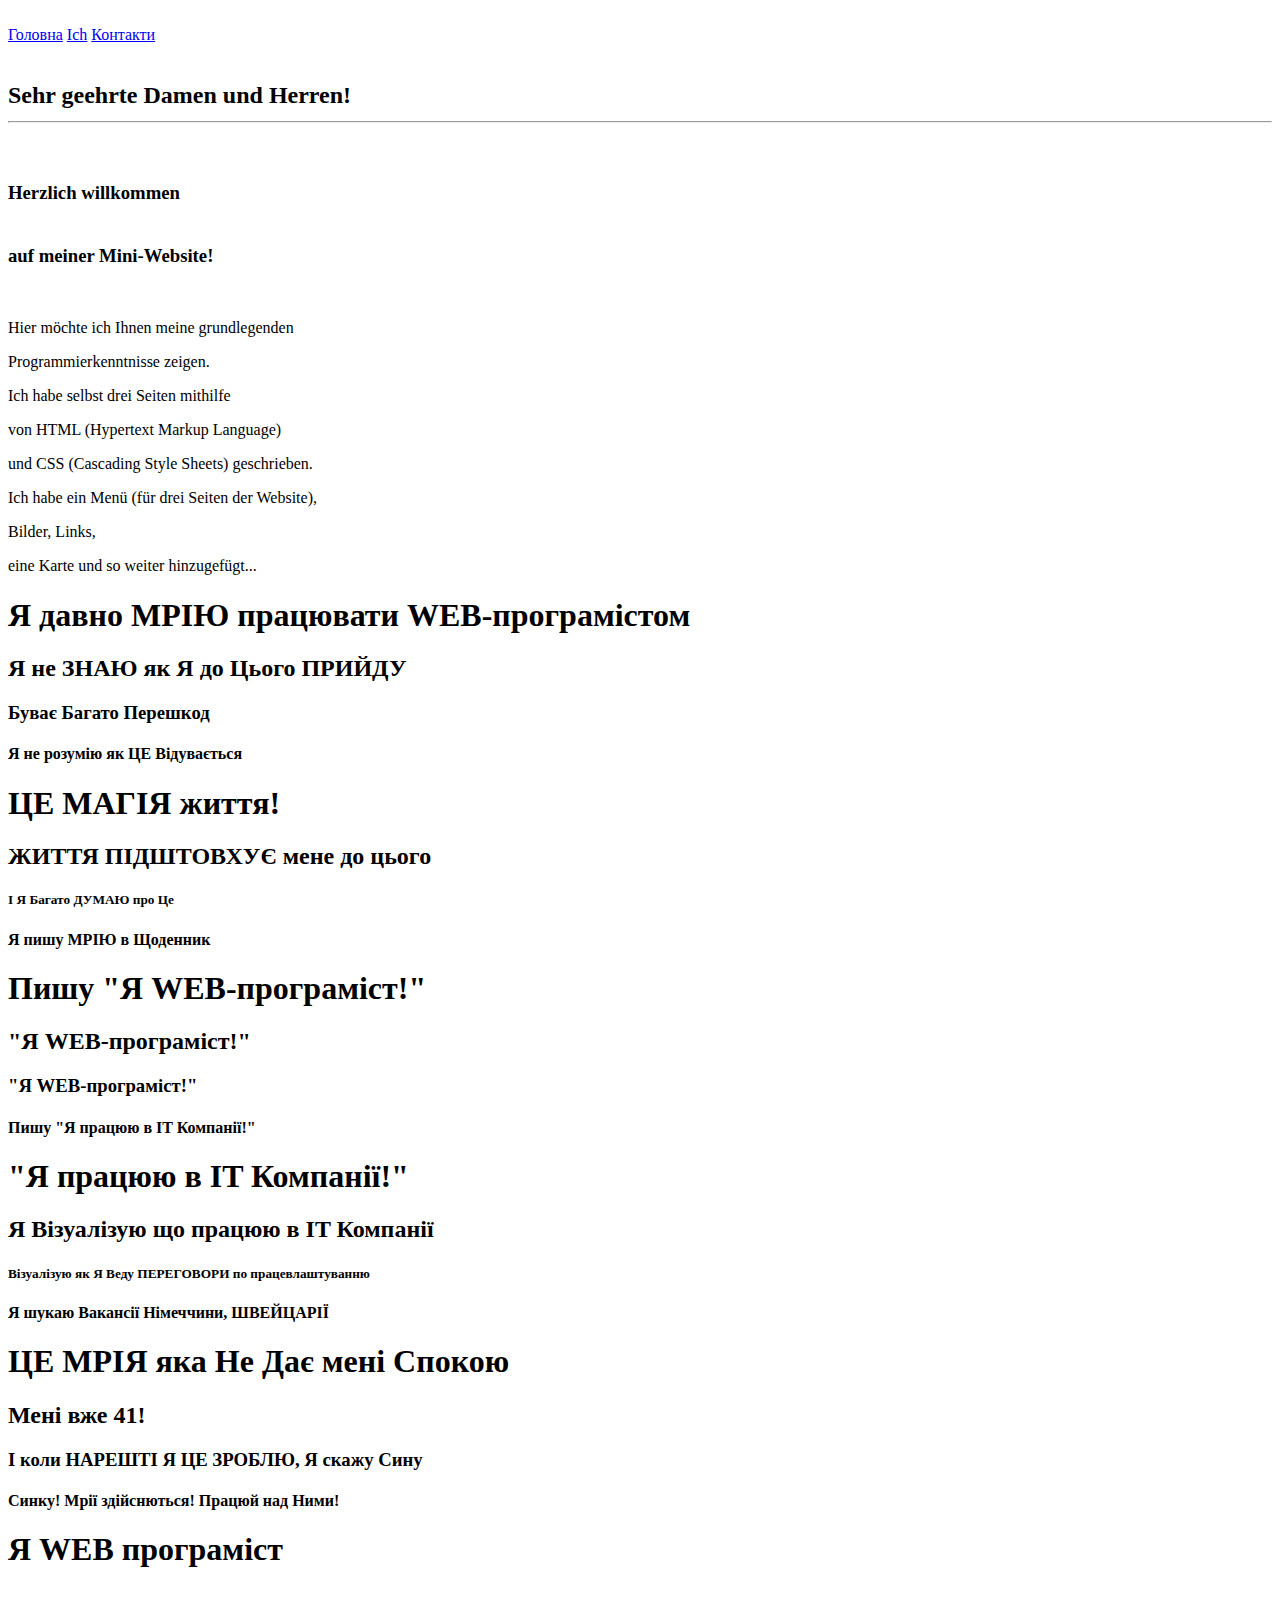
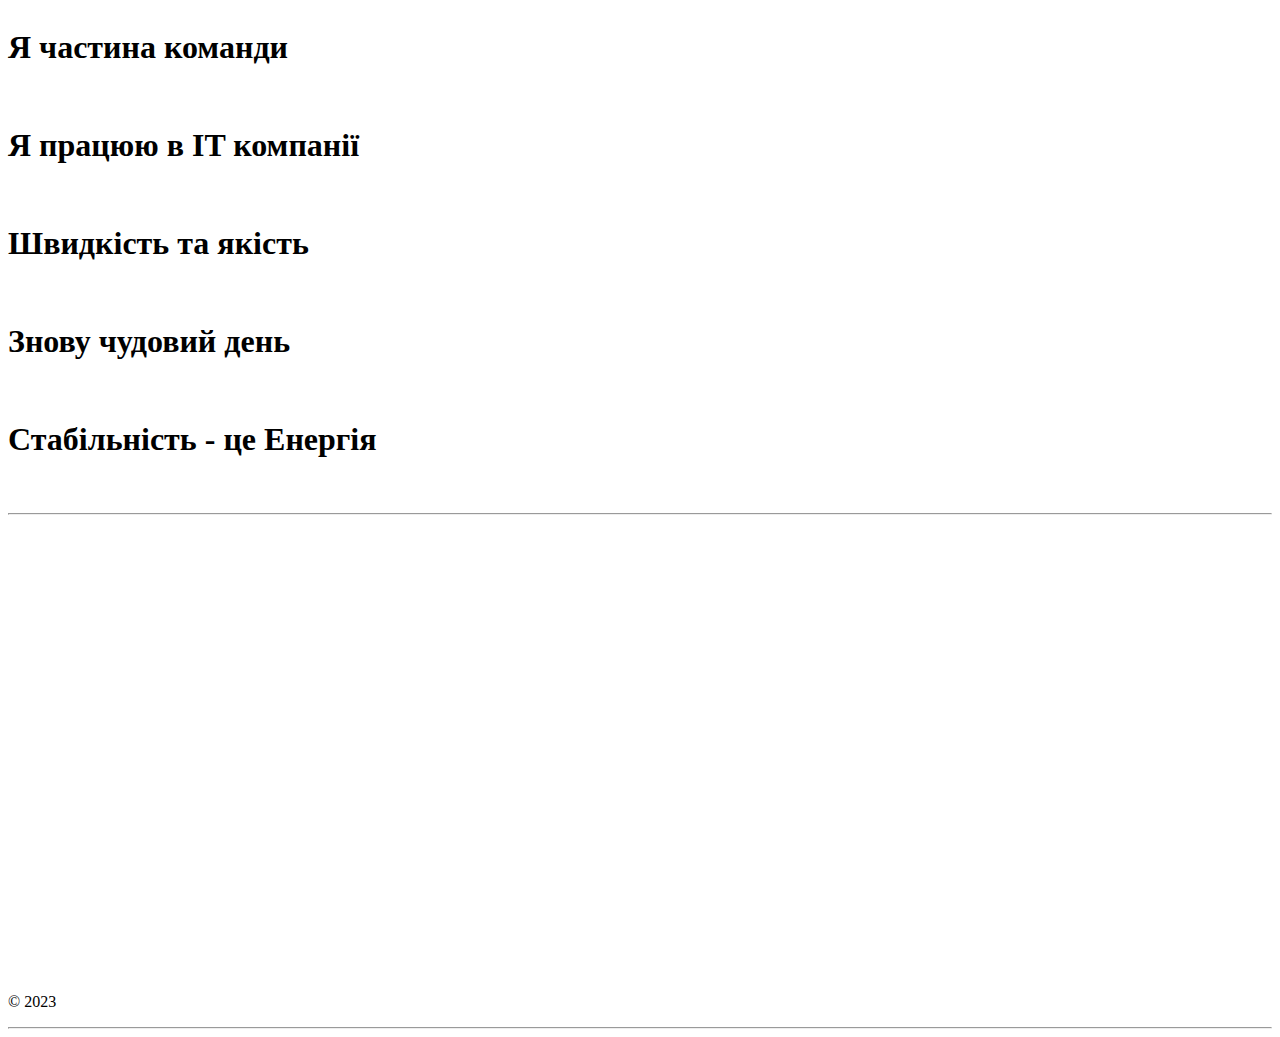
==== index.html @ 96739836 "Add files via upload" ====
<!DOCTYPE html>
<html lang="en">
<head>
    <meta charset="UTF-8">
    <meta name="viewport" content="width=device-width, initial-scale=1.0">
    <title>Media</title>
    <link href="https://fonts.googleapis.com/css2?family=Bitter&display=swap" rel="stylesheet">
    <link rel="stylesheet" href="style.css">
</head>
<body>
    <div class="container">
        <header>
            <div class="backgraund">
                <img src="images/FullLogo_Transparent_NoBuffer.png" alt="">
                <nav>
                    <a href="index.html">Головна</a>
                    <a href="ich.html">Ich</a>
                    <a href="contacts.html">Контакти</a>
                </nav>
            </div>
        </header>

        <main>
            <section>
                <article>
                    <div><img src="images/top-view-minimalist-stationery-arrangement_23-2148279769.jpg" alt=""> 
                        <div class="Oksana1"><span>
                            <h2>Sehr geehrte Damen und Herren!
                                <hr/><br></h2>
                            <h3>Herzlich willkommen 
                                <br><br></h3>
                            <h3 class="br-left">auf meiner Mini-Website!</h3>
                                <br>
                            <p>Hier möchte ich Ihnen meine grundlegenden</p>
                            <p>Programmierkenntnisse zeigen.</p>
                            <p>Ich habe selbst drei Seiten mithilfe</p>
                            <p>von HTML (Hypertext Markup Language)</p>
                            <p>und CSS (Cascading Style Sheets) geschrieben.</p>
                            <p>Ich habe ein Menü (für drei Seiten der Website),</p>
                            <p>Bilder, Links,</p>   
                            <p>eine Karte und so weiter hinzugefügt...</p>
                            </span>
                        </div> 
                    </div>
                        <div class="text" id="text">
                        <h1>Я давно МРІЮ працювати WEB-програмістом</h1>
                        <h2>Я не ЗНАЮ як Я до Цього ПРИЙДУ</h2>
                        <h3>Буває Багато Перешкод</h3> 
                        <h4>Я не розумію як ЦЕ Відувається</h4>
                        <h1>ЦЕ МАГІЯ життя!</h1>
                        <h2>ЖИТТЯ ПІДШТОВХУЄ мене до цього</h2>
                        <h5>І Я Багато ДУМАЮ про Це</h5>
                        <h4>Я пишу МРІЮ в Щоденник</h4>
                        <h1>Пишу "Я WEB-програміст!"</h1>
                        <h2>"Я WEB-програміст!"</h2>
                        <h3>"Я WEB-програміст!"</h3> 
                        <h4>Пишу "Я працюю в IT Компанії!"</h4>
                        <h1>"Я працюю в IT Компанії!"</h1>
                        <h2>Я Візуалізую що працюю в IT Компанії</h2>
                        <h5>Візуалізую як Я Веду ПЕРЕГОВОРИ по працевлаштуванню</h5> 
                        <h4>Я шукаю Вакансії Німеччини, ШВЕЙЦАРІЇ</h4>
                        <h1>ЦЕ МРІЯ яка Не Дає мені Спокою</h1>
                        <h2>Мені вже 41! </h2>
                        <h3>І коли НАРЕШТІ Я ЦЕ ЗРОБЛЮ, Я скажу Сину</h3>
                        <h4>Синку! Мрії здійснються! Працюй над Ними!</h4>
                    </div>
                </article>
            </section>
            <aside>
                <div>
                    <h1>Я WEB програміст</h1>
                    <figure>
                        <img src="images/side-view-of-desk-top-with-hands-and-laptop_23-2148465424.jpg" alt="">
                    </figure>
                    <h1>Я частина команди</h1>
                    <figure>
                        <img src="images/altep10.png" alt="">
                    </figure>
                    <h1>Я працюю в IT компанії</h1>
                    <figure>
                        <img src="images/IT.jpg" alt="">
                    </figure>
                    <h1>Швидкість та якість</h1>
                    <figure>
                        <img src="images/pic18.jpg" alt="">
                    </figure>
                    <h1>Знову чудовий день</h1> 
                    <figure>
                        <img src="images/variedade-de-mesa-de-escritorio-com-vista-superior-e-espaco-de-copia_23-2148707952.jpg" alt="">
                    </figure>
                    <h1>Стабільність - це Енергія</h1>
                    <figure>
                        <img src="images/1*TvFGUzEr_tpKQN5Pxd5ipQ.webp" alt="">
                    </figure>
                </div>
            </aside>
        </main>
        <footer>
            <div class="social">
                <a class="fb" href="https://ru-ru.facebook.com"></a>
                <a class="tw" href="https://twitter.com"></a>
                <a class="inst" href="https://www.instagram.com"></a>
            </div>
            <hr/>
            <iframe src="https://www.google.com/maps/embed?pb=!1m18!1m12!1m3!1d2370.1318710777346!2d8.573415511782997!3d53.55541337223536!2m3!1f0!2f0!3f0!3m2!1i1024!2i768!4f13.1!3m3!1m2!1s0x47b6b10137879aeb%3A0xd68695cfe179c66c!2sPestalozzistra%C3%9Fe%2C%20Bremerhaven!5e0!3m2!1suk!2sde!4v1697733063471!5m2!1suk!2sde" width="600" height="450" style="border:0;" allowfullscreen="" loading="lazy" referrerpolicy="no-referrer-when-downgrade"></iframe>
            <p>&copy; 2023</p>
            <hr/>
        </footer>
    </div>
</body>
</html>
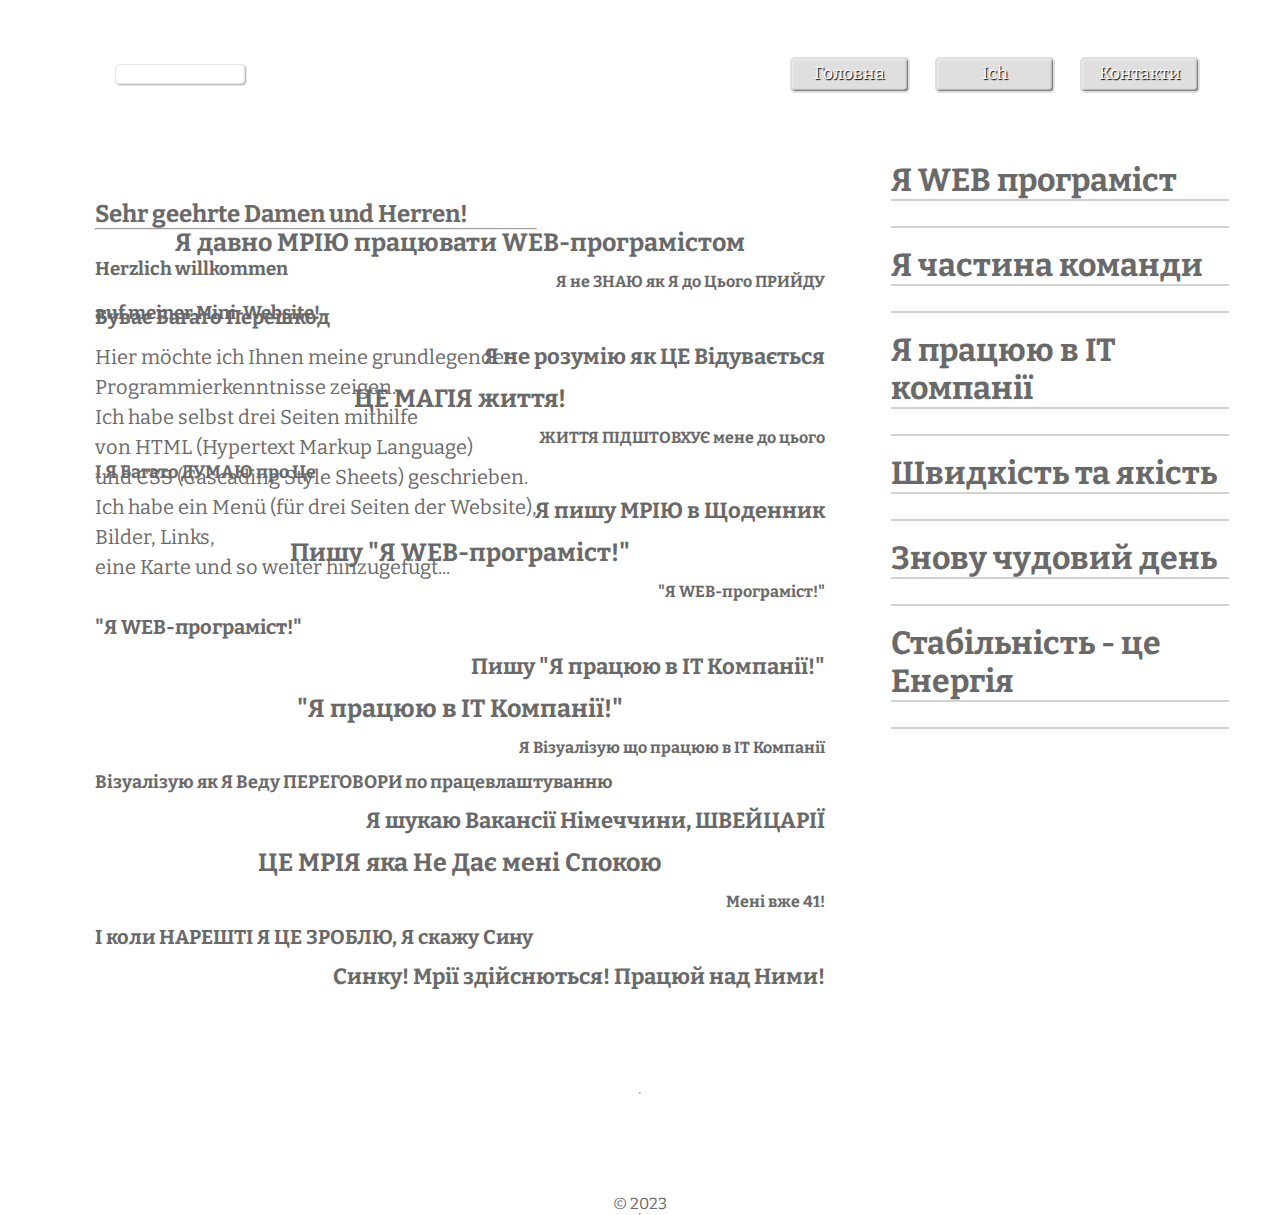
==== commit 520a4dc4: "Update index.html" ====
--- a/index.html
+++ b/index.html
@@ -5,7 +5,7 @@
     <meta name="viewport" content="width=device-width, initial-scale=1.0">
     <title>Media</title>
     <link href="https://fonts.googleapis.com/css2?family=Bitter&display=swap" rel="stylesheet">
-    <link rel="stylesheet" href="style.css">
+    <link rel="stylesheet" href="css/style.css">
 </head>
 <body>
     <div class="container">
@@ -108,4 +108,4 @@
         </footer>
     </div>
 </body>
-</html>+</html>
--- a/css/style.css
+++ b/css/style.css
@@ -0,0 +1,332 @@
+
+*{
+    padding: 0;
+    margin: 0;
+}
+html {
+    font-size: 16px;
+}
+body{
+    overflow-x: hidden;
+    font-family: Helvetica, Tahoma, Verdana, sans-serif;
+    font-size: 1rem;
+    color: rgb(75, 75, 75);
+}
+h1,h2,h3,h4,p,a, .text{
+    font-family: 'Bitter', serif;
+    color: rgb(105, 105, 105);
+}
+.container{
+    width: 100vw;
+    min-width: 320px;
+    max-width: 1200px;
+    margin: auto;
+    min-height: 100vh;
+    height: auto;
+    display: flex;
+    flex-direction: column;
+}
+header, .backgraund{
+    height: 150px;
+    display: flex;
+    justify-content: space-between;
+    padding: 0 25px 0 25px; 
+}
+.backgraund{
+    width: 1110px;
+    background-image: url(images/1d7c3a7a-e-mail-aerial-afternoon-tea-background.jpg);
+    background-size:100%;
+    opacity: 0,5;
+    position: absolute;
+    z-index: 1;
+    display: flex;
+    justify-content: space-between;
+}
+header img{
+    width: 110px;
+    padding: 10px;
+    margin-left: 25px;
+    opacity: 0.6;
+    align-self: center;
+    border: 1px solid rgba(192, 192, 192, 0.6);
+    text-shadow: 1px 1px 1px #000;
+    border-radius: 5px;
+    box-shadow: inset 1px 1px 2px rgba(255, 255, 255, .6),
+                inset -1px -1px 2px rgba(0, 0, 0, .6);
+   
+
+}
+header nav{
+    align-self: center;
+    display: flex;
+    /*float: right;*/
+
+}
+nav a{
+    align-self: center;
+    background-color: rgb(223, 223, 223);
+    border: 0;
+    height: 25px;
+    width: 90px;
+    font-size: 14px;
+    text-align: center;
+    color: #fff;
+    text-shadow: 1px 1px 1px #000;
+    border-radius: 5px;
+    box-shadow: inset 1px 1px 2px rgba(255, 255, 255, .6),
+                inset -1px -1px 2px rgba(0, 0, 0, .6);
+}
+nav a:hover{
+    display: block;
+    background-color: rgb(165, 165, 165);
+}
+/*стилевое оформление ссылок основного меню*/
+header nav a{
+    display: block;
+    margin-left: 2vw;
+    padding: 0.3vw 1vw;
+    font-size: 1.1rem;
+    text-decoration: none;
+    border: 2px solid transparent;
+}
+main, main .contacts{
+    flex: 1 1 auto;
+    display: flex;
+    justify-content: space-between;
+}
+main>aside>div{
+    padding: 3%;
+    flex-basis: 30%;
+}
+main .contacts{
+   
+    padding: 3%;
+    
+}
+/*main .contacts>div #asid2{
+    display: flex;
+    padding: 3%;
+    flex-basis: 70%;
+}*/
+main>aside>div>*{
+    border-bottom: 2px solid rgba(105, 105, 105, 0.3);
+    margin-bottom: 2vh;
+}
+main>section{
+    flex: 1 1 55%;
+}
+main>section>article{
+    padding: 2% 3% 1% 0;
+    margin-left: 25px;
+}
+main>section>article>*{
+    display: block;
+    padding-bottom: 1.5vh;
+}
+main>section>article>h2{
+    text-transform: uppercase;
+}
+main>section>article>em{
+    color: rgb(155, 155, 155);
+    font-size: 0.9rem;
+}
+main>section>article>img{
+    width: 100%;
+    position: relative;
+}
+.Oksana{
+    margin-left: 180px;
+    position: absolute;
+    z-index: 1;
+}
+h4{
+    font-size: 35px;
+}
+main>section>article>div>img{
+    width: 100%;
+    position: relative;
+}
+
+
+.Oksana1>span{
+    top: 200px;
+    margin-left: 30px;
+    position: absolute;
+    z-index: 1;
+}
+.Oksana1>h2{
+    font-size: 35px;
+}
+.Oksana1>h3{
+    font-size: 30px;
+}
+
+.Oksana1>span>p{
+    font-size: 20px;
+    line-height: 1.5;
+}
+.social{
+    text-align: right;
+}
+/*социальные сети подключаем используя изображение, состоящее из трех иконок социальных сетей. В этом случае загружается одно изображение вместо трех и, следовательно, скорость загрузки сайта выше.*/
+.social>a{
+    /*меняем отображение ссылки со строчного на строчно-блочный*/
+    display: inline-block;
+    /*размер ссылки равен размеру одной иконки*/
+    width:32px;
+    height: 32px;
+    /*в случае, если путь к изображению не содержит пробелов или специальных символов, можно прописывать его без кавычек*/
+    background-image: url(images/social_icons.png);
+    background-repeat: no-repeat;
+    /*устанавливаем размер так, чтобы отображалась только одна иконка*/
+    background-size: 300%;
+    opacity: 0.7;
+}
+/*изменяем позиционирование фонового изображения в соответствии с классом для соцсети*/
+.social>a.fb{
+    background-position: 0 0;
+}
+.social>a.tw{
+    background-position: 50% 0;
+}
+.social>a.inst{
+    background-position: 100% 0;
+}
+main>aside{
+    flex-basis: 30%;
+}
+main>section+aside figure *{
+    display: block;
+    padding-bottom: 7px;
+}
+main>section+aside figure img{ /*+*/
+    opacity: 0.8;
+    width: 100%;
+}
+.text{
+    margin: 30px;
+}
+.text h1, .text h2, .text h3, .text h4, .text h5{
+    margin-bottom: 14px;
+}
+.text>h1{
+    text-align: center;
+    font-size: 25px;
+}
+.text>h2{
+    text-align:right;
+    font-size: 16px;
+}
+.text>h3{
+    text-align:left;
+    font-size: 20px;
+}
+.text>h4{
+    text-align:right;
+    font-size: 22px;
+}
+.text>h5{
+    text-align:left;
+    font-size: 18px;
+}
+iframe{
+    width: 100%;
+    height: 100px;
+}
+footer{
+    /*зададим размер footer по основной оси*/
+    flex-basis: 5vh;
+    display: flex;
+    flex-direction: column;
+    justify-content: center;
+    align-items: center;
+}
+
+/*запрос для экранов с максимальной шириной 960px и меньше*/
+@media screen and (max-width:960px){
+    main>section+aside{
+        /*спрячем правый элемент на всех устройствах, с шириной 960px и меньше*/
+        display: none;
+    }
+    main>aside{
+        /*зададим размер левой части по основной оси в процентах*/
+        flex-basis: 30%;
+    }
+    main>section{
+        /*зададим размер центральной части по основной оси в процентах*/
+        flex-basis: 70%;
+    }
+    .Oksana1>span{
+        top: 220px;
+    } 
+    .Oksana1>span>p{
+        font-size: 25px;
+        line-height: 1.7;
+    }
+
+
+}
+@media screen and (max-width:900px){
+    .Oksana1>span{
+        top: 220px;
+    } 
+    .Oksana1>span>p{
+        font-size: 25px;
+        line-height: 1.6;
+    }
+
+}
+@media screen and (max-width:800px){
+    .Oksana1>span{
+        top: 180px;
+    } 
+    .Oksana1>span>p{
+        font-size: 20px;
+        line-height: 1.5;
+    }
+
+}
+@media screen and (max-width:650px){
+    .Oksana1>span{
+        top: 170px;
+    } 
+    .Oksana1>span>p{
+        font-size: 18px;
+        line-height: 1.5;
+    }
+
+}
+/*запрос для экранов с максимальной шириной 570px и меньше*/
+@media screen and (max-width:600px){
+    header{
+        flex-basis: auto;
+         /*меняем направление основной оси шапки сайта*/
+        flex-direction: column;
+    }
+    main{
+        /*меняем направление основной оси элемента отображающего основной контент*/
+        flex-direction: column;
+    }
+    main>aside{
+        /*зададим размер видимому элементу aside по основной оси*/
+        flex-basis: 20vh;
+    }
+    main>aside>div {
+        padding: 3% 5%;
+    }
+    main>section{
+        /*зададим размер основному контенту по основной оси*/
+        flex-basis: auto;
+        /*изменим порядок отображения элементов так, чтобы контент находился выше*/
+        order:-1;
+    }  
+    .Oksana1>span{
+        top: 170px;
+    } 
+    .Oksana1>span>p{
+        font-size: 15px;
+        line-height: 1.5;
+    }
+}
+
+
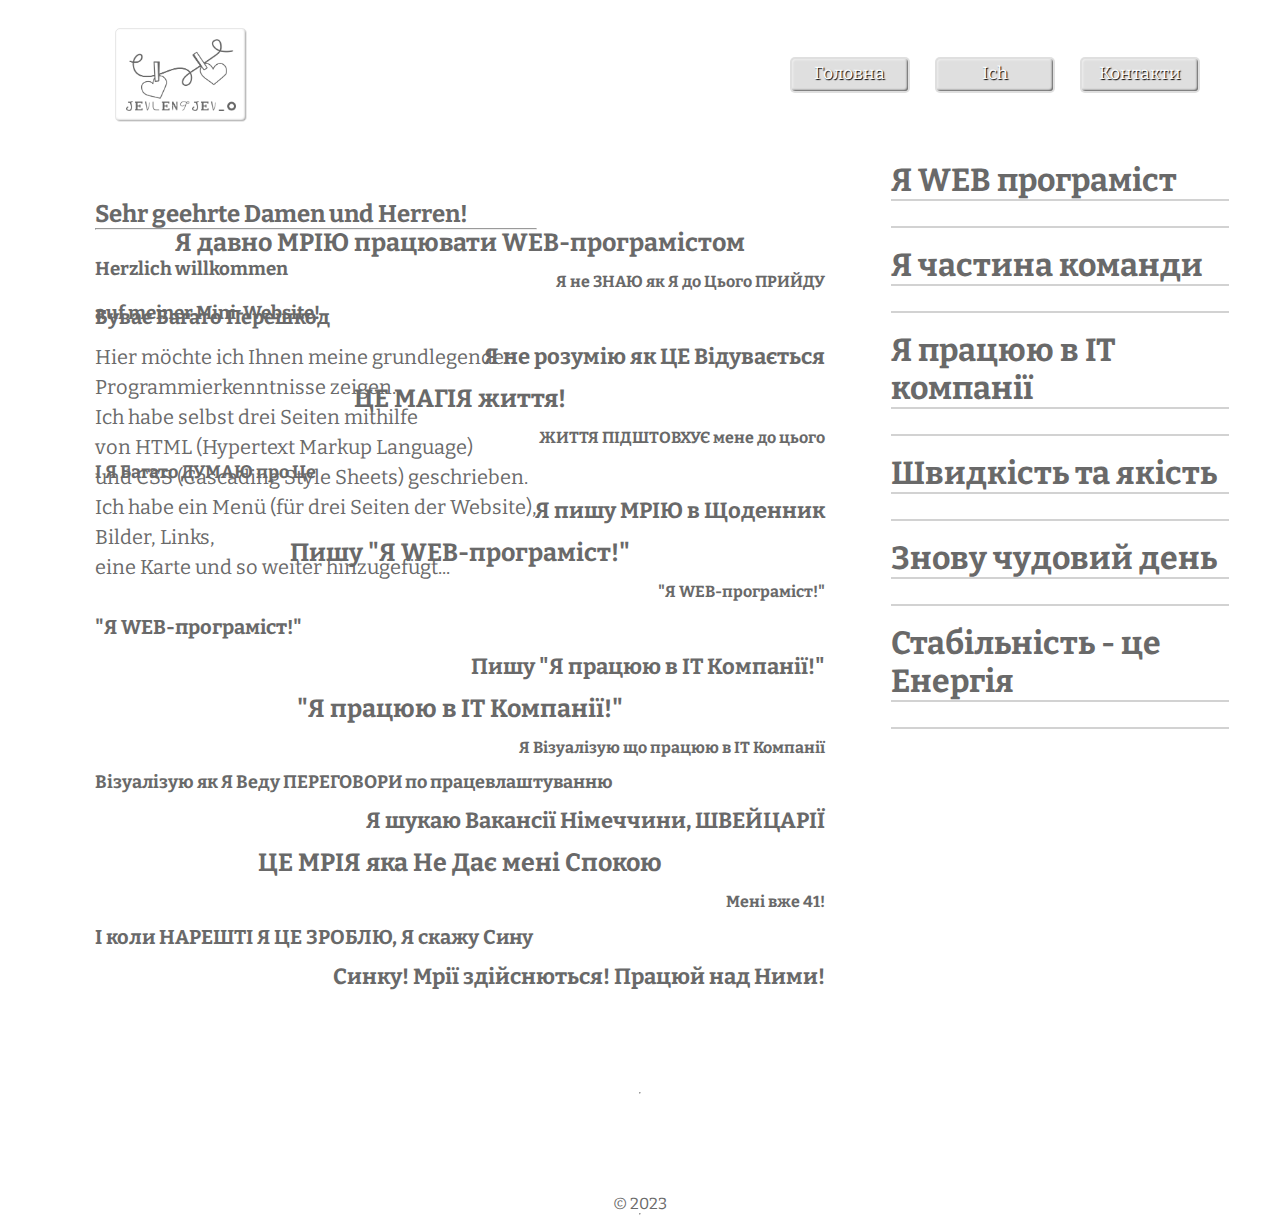
==== commit 565041e8: "Update index.html" ====
--- a/index.html
+++ b/index.html
@@ -11,7 +11,7 @@
     <div class="container">
         <header>
             <div class="backgraund">
-                <img src="images/FullLogo_Transparent_NoBuffer.png" alt="">
+                <img src="Изображения/FullLogo_Transparent_NoBuffer.png" alt="">
                 <nav>
                     <a href="index.html">Головна</a>
                     <a href="ich.html">Ich</a>
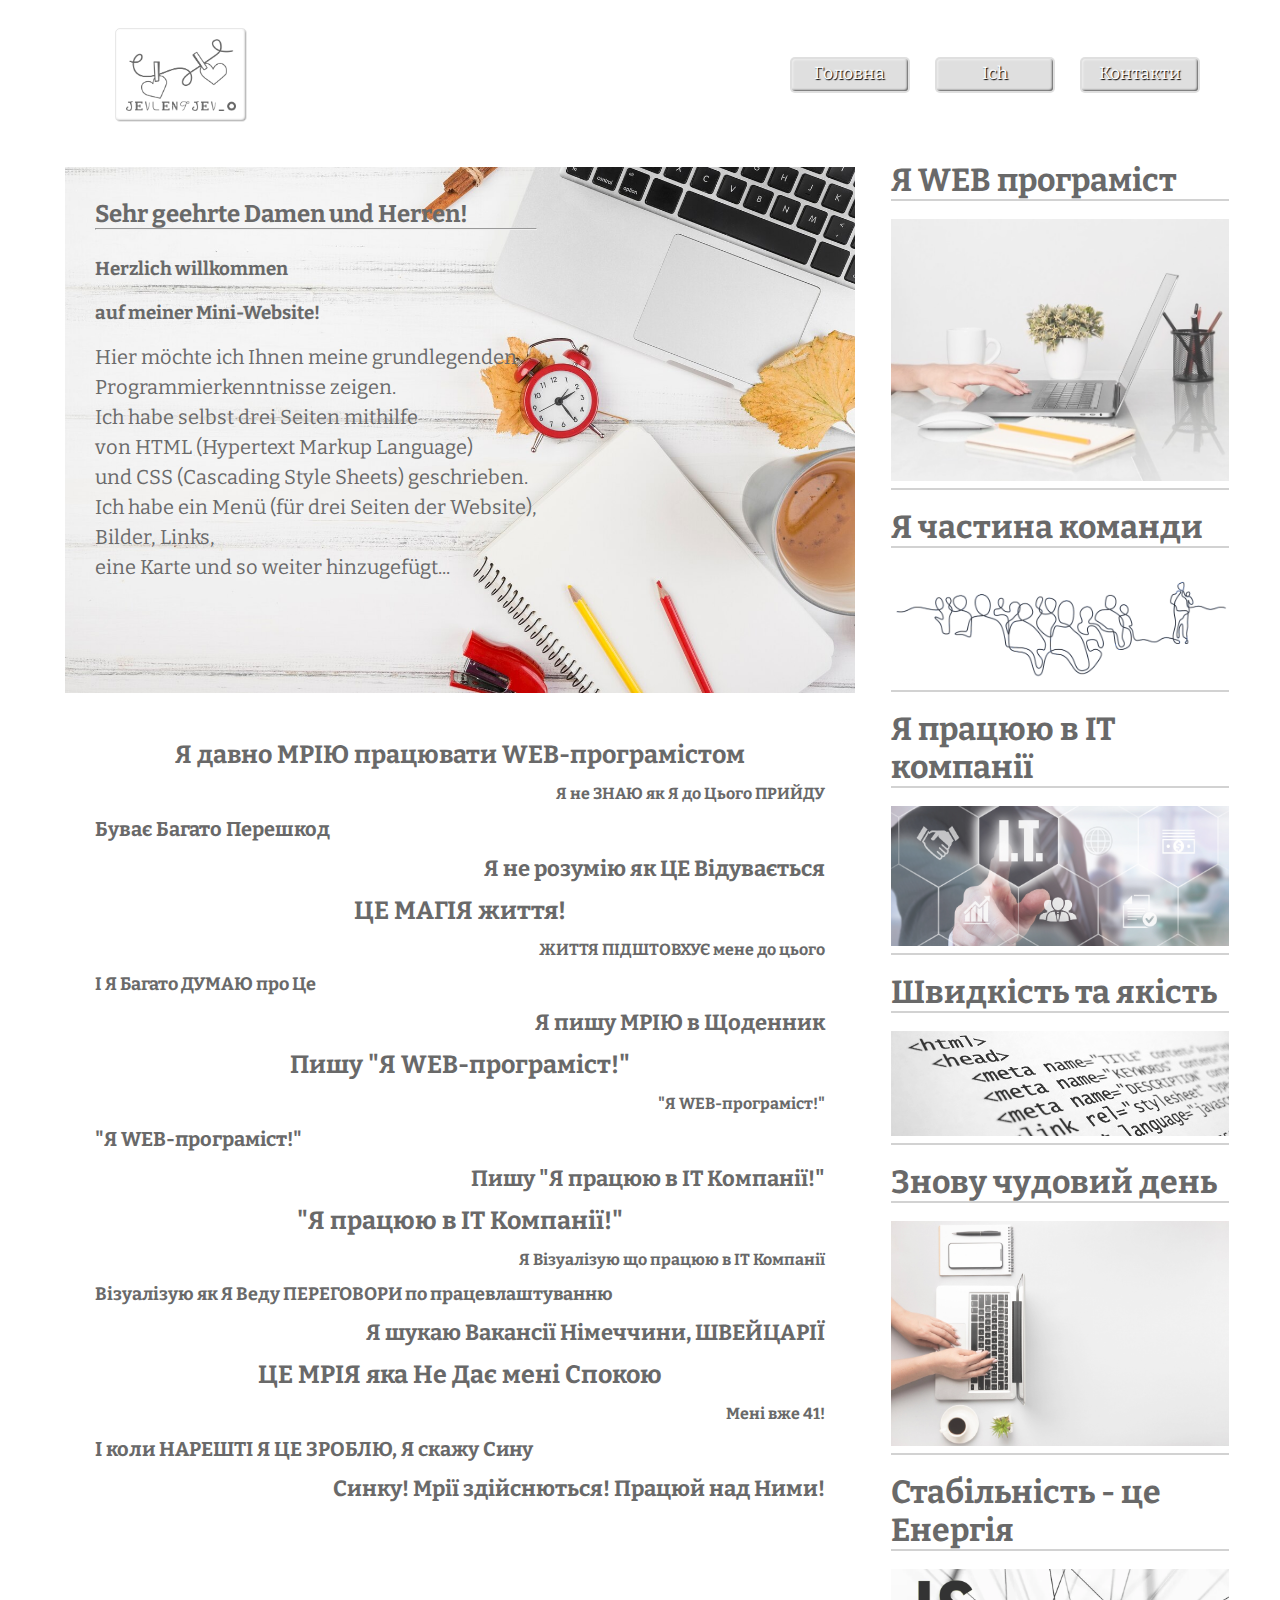
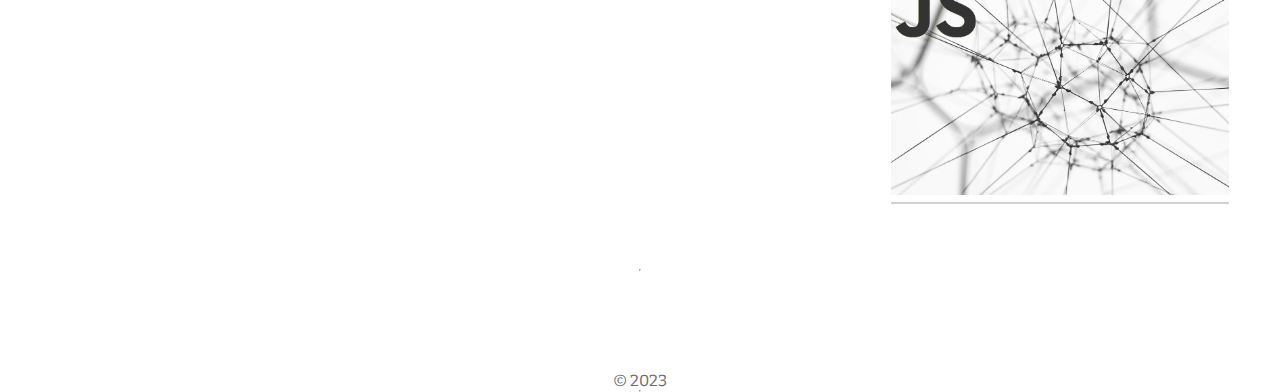
==== commit b1398025: "Update index.html" ====
--- a/index.html
+++ b/index.html
@@ -11,7 +11,7 @@
     <div class="container">
         <header>
             <div class="backgraund">
-                <img src="Изображения/FullLogo_Transparent_NoBuffer.png" alt="">
+                <img src="images/FullLogo_Transparent_NoBuffer.png" alt="">
                 <nav>
                     <a href="index.html">Головна</a>
                     <a href="ich.html">Ich</a>
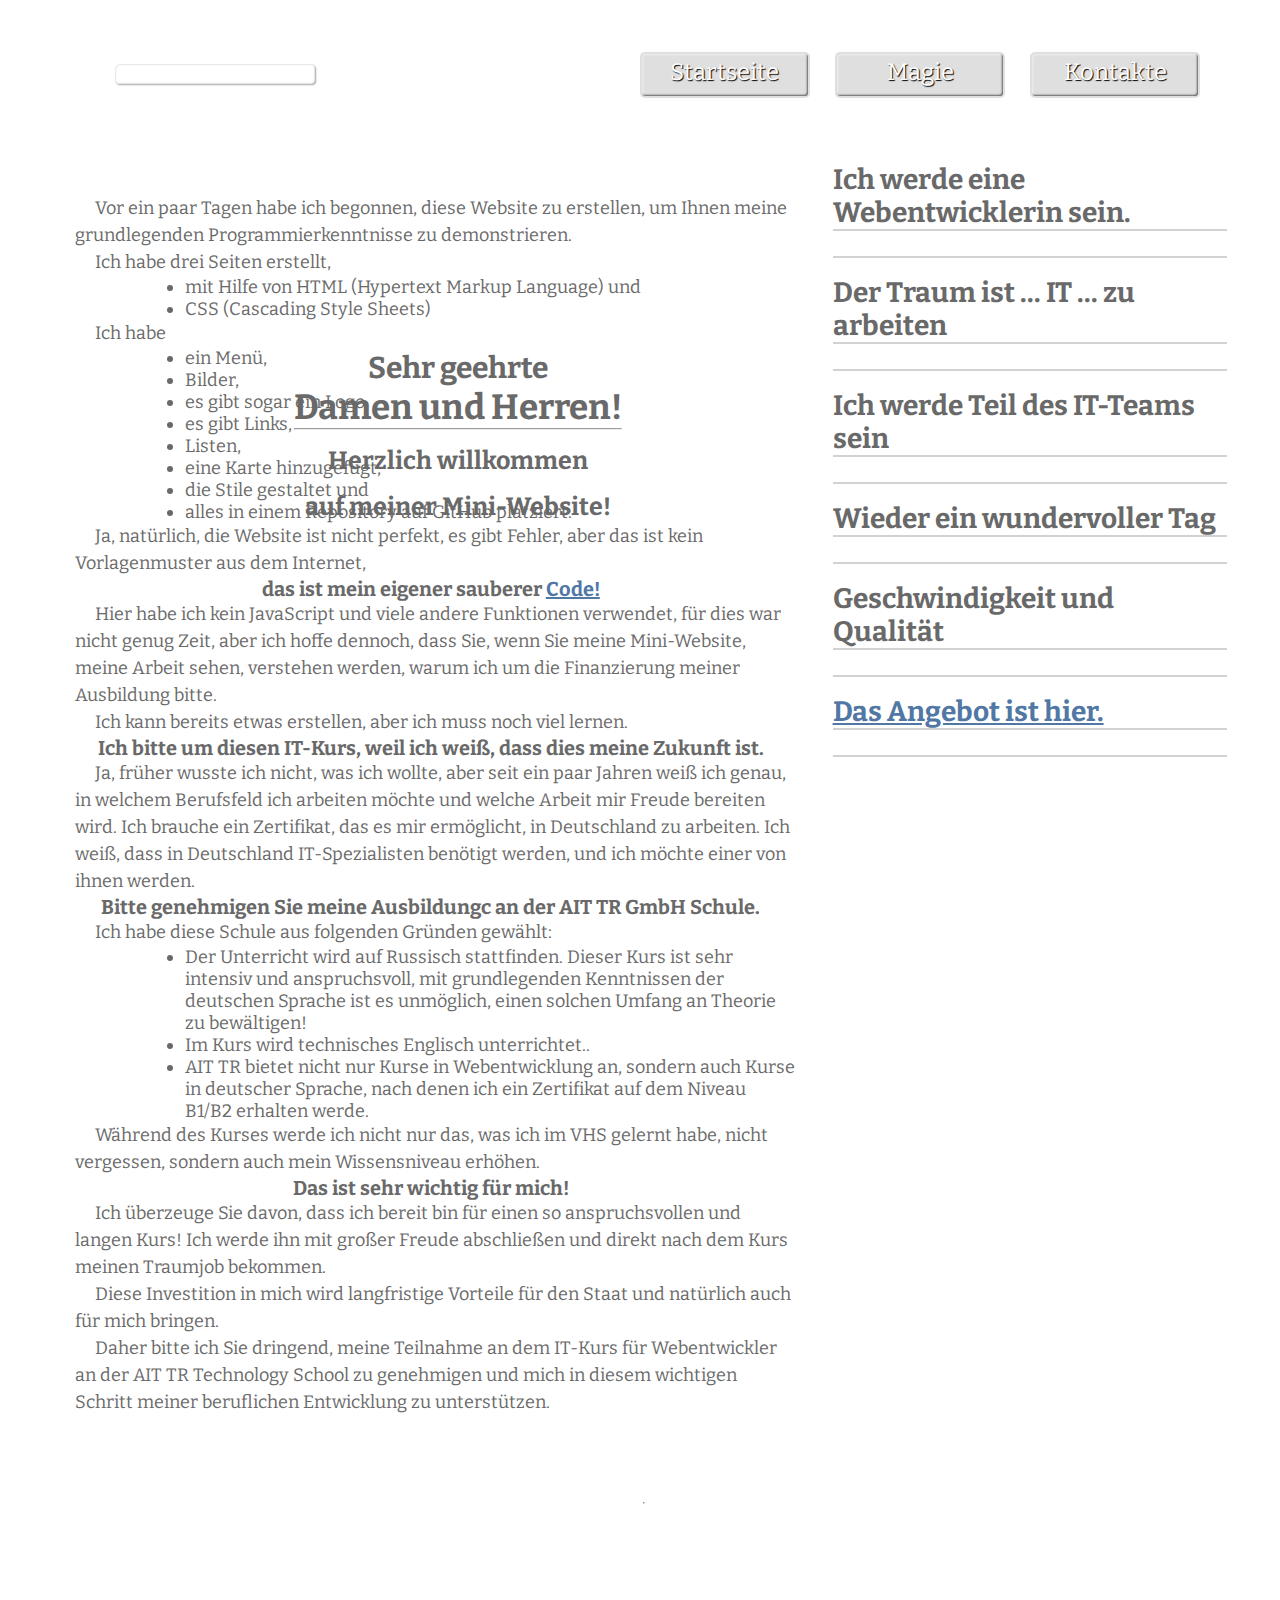
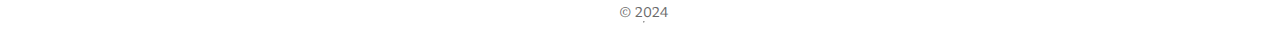
==== commit 13d3ee4d: "Add files via upload" ====
--- a/index.html
+++ b/index.html
@@ -3,9 +3,9 @@
 <head>
     <meta charset="UTF-8">
     <meta name="viewport" content="width=device-width, initial-scale=1.0">
-    <title>Media</title>
+    <title>Startseite</title>
     <link href="https://fonts.googleapis.com/css2?family=Bitter&display=swap" rel="stylesheet">
-    <link rel="stylesheet" href="css/style.css">
+    <link rel="stylesheet" href="style.css">
 </head>
 <body>
     <div class="container">
@@ -13,85 +13,109 @@
             <div class="backgraund">
                 <img src="images/FullLogo_Transparent_NoBuffer.png" alt="">
                 <nav>
-                    <a href="index.html">Головна</a>
-                    <a href="ich.html">Ich</a>
-                    <a href="contacts.html">Контакти</a>
+                    <a href="index.html">Startseite</a>
+                    <a href="ich.html">Magie</a>
+                    <a href="contacts2.html">Kontakte</a>
                 </nav>
             </div>
         </header>
-
         <main>
             <section>
                 <article>
-                    <div><img src="images/top-view-minimalist-stationery-arrangement_23-2148279769.jpg" alt=""> 
+                    <div><img src="images/top-view-of-desk-concept-with-copy-space_23-2148459745.jpg" alt=""> 
                         <div class="Oksana1"><span>
-                            <h2>Sehr geehrte Damen und Herren!
-                                <hr/><br></h2>
-                            <h3>Herzlich willkommen 
-                                <br><br></h3>
-                            <h3 class="br-left">auf meiner Mini-Website!</h3>
+                            <h2>Sehr geehrte</h2>
+                            <h1>Damen und Herren!</h1><hr/><br>
+                            <h3>Herzlich willkommen</h3><br>
+                            <h3>auf meiner Mini-Website!</h3>
                                 <br>
-                            <p>Hier möchte ich Ihnen meine grundlegenden</p>
-                            <p>Programmierkenntnisse zeigen.</p>
-                            <p>Ich habe selbst drei Seiten mithilfe</p>
-                            <p>von HTML (Hypertext Markup Language)</p>
-                            <p>und CSS (Cascading Style Sheets) geschrieben.</p>
-                            <p>Ich habe ein Menü (für drei Seiten der Website),</p>
-                            <p>Bilder, Links,</p>   
-                            <p>eine Karte und so weiter hinzugefügt...</p>
                             </span>
                         </div> 
                     </div>
-                        <div class="text" id="text">
-                        <h1>Я давно МРІЮ працювати WEB-програмістом</h1>
-                        <h2>Я не ЗНАЮ як Я до Цього ПРИЙДУ</h2>
-                        <h3>Буває Багато Перешкод</h3> 
-                        <h4>Я не розумію як ЦЕ Відувається</h4>
-                        <h1>ЦЕ МАГІЯ життя!</h1>
-                        <h2>ЖИТТЯ ПІДШТОВХУЄ мене до цього</h2>
-                        <h5>І Я Багато ДУМАЮ про Це</h5>
-                        <h4>Я пишу МРІЮ в Щоденник</h4>
-                        <h1>Пишу "Я WEB-програміст!"</h1>
-                        <h2>"Я WEB-програміст!"</h2>
-                        <h3>"Я WEB-програміст!"</h3> 
-                        <h4>Пишу "Я працюю в IT Компанії!"</h4>
-                        <h1>"Я працюю в IT Компанії!"</h1>
-                        <h2>Я Візуалізую що працюю в IT Компанії</h2>
-                        <h5>Візуалізую як Я Веду ПЕРЕГОВОРИ по працевлаштуванню</h5> 
-                        <h4>Я шукаю Вакансії Німеччини, ШВЕЙЦАРІЇ</h4>
-                        <h1>ЦЕ МРІЯ яка Не Дає мені Спокою</h1>
-                        <h2>Мені вже 41! </h2>
-                        <h3>І коли НАРЕШТІ Я ЦЕ ЗРОБЛЮ, Я скажу Сину</h3>
-                        <h4>Синку! Мрії здійснються! Працюй над Ними!</h4>
+                    <div class="content">
+                        <p>Vor ein paar Tagen habe ich begonnen, diese Website zu erstellen, um Ihnen meine grundlegenden Programmierkenntnisse zu demonstrieren.</p>
+                        <p>Ich habe drei Seiten erstellt,</p>
+                            <ul>
+                                <li>mit Hilfe von HTML (Hypertext Markup Language) und</li>
+                                <li>CSS (Cascading Style Sheets)</li>
+                            </ul>
+                        <p>Ich habe</p>
+                            <ul>
+                                <li>ein Menü, </li>
+                                <li>Bilder,</li>
+                                <li>es gibt sogar ein Logo,</li>
+                                <li>es gibt Links,</li>
+                                <li>Listen,</li>
+                                <li>eine Karte hinzugefügt,</li>
+                                <li>die Stile gestaltet und</li>
+                                <li>alles in einem Repository auf GitHub platziert.</li>
+                            </ul>
+    
+                            <p>Ja, natürlich, die Website ist nicht perfekt, es gibt Fehler, aber das ist kein Vorlagenmuster aus dem Internet,</p>
+                        <h1>das ist mein eigener sauberer <a href="https://drive.google.com/file/d/1gCrZVYUEtBRrzV6AjIKHG5PtDlWUPpsK/view?usp=sharing" style="color: rgb(81, 119, 165);">
+                            Code!</a></h1>
+                            <p>Hier habe ich kein JavaScript und viele andere Funktionen verwendet, für dies war nicht genug Zeit, aber ich hoffe dennoch, dass Sie, wenn Sie meine Mini-Website, meine Arbeit sehen, verstehen werden, warum ich um die Finanzierung meiner Ausbildung bitte.</p> 
+                            <p>Ich kann bereits etwas erstellen, aber ich muss noch viel lernen.</p> 
+                        <h1>Ich bitte um diesen IT-Kurs, weil ich weiß, dass dies meine Zukunft ist.</h1> 
+                            <p>Ja, früher wusste ich nicht, was ich wollte, aber seit ein paar Jahren weiß ich genau, in welchem Berufsfeld ich arbeiten möchte und welche Arbeit mir Freude bereiten wird. Ich brauche ein Zertifikat, das es mir ermöglicht, in Deutschland zu arbeiten. Ich weiß, dass in Deutschland IT-Spezialisten benötigt werden, und ich möchte einer von ihnen werden.</p> 
+                        <h1>Bitte genehmigen Sie meine Ausbildungc an der AIT TR GmbH Schule.</h1> 
+                            <p>Ich habe diese Schule aus folgenden Gründen gewählt:</p>
+                                <ul>
+                                    <li>
+                                        Der Unterricht wird auf Russisch stattfinden. Dieser Kurs ist sehr intensiv und anspruchsvoll, mit grundlegenden Kenntnissen der deutschen Sprache ist es unmöglich, einen solchen Umfang an Theorie zu bewältigen!</li>
+                                    <li>
+                                        Im Kurs wird technisches Englisch unterrichtet..</li>
+                                    <li>
+                                        AIT TR bietet nicht nur Kurse in Webentwicklung an, sondern auch Kurse in deutscher Sprache, nach denen ich ein Zertifikat auf dem Niveau B1/B2 erhalten werde.
+                                    </li>        
+                                </ul>
+                            <p>Während des Kurses werde ich nicht nur das, was ich im VHS gelernt habe, nicht vergessen, sondern auch mein Wissensniveau erhöhen.</p>
+                        <h1>Das ist sehr wichtig für mich!</h1>
+                            <p>Ich überzeuge Sie davon, dass ich bereit bin für einen so anspruchsvollen und langen Kurs! Ich werde ihn mit großer Freude abschließen und direkt nach dem Kurs meinen Traumjob bekommen.</p>
+                            <p>Diese Investition in mich wird langfristige Vorteile für den Staat und natürlich auch für mich bringen.</p>
+                            <p>Daher bitte ich Sie dringend, meine Teilnahme an dem IT-Kurs für Webentwickler an der AIT TR Technology School zu genehmigen und mich in diesem wichtigen Schritt meiner beruflichen Entwicklung zu unterstützen.</p>
                     </div>
                 </article>
             </section>
             <aside>
-                <div>
-                    <h1>Я WEB програміст</h1>
+                <div class="Traum">
+                    <h1>
+                        Ich werde eine Webentwicklerin sein.
+                    </h1>
                     <figure>
-                        <img src="images/side-view-of-desk-top-with-hands-and-laptop_23-2148465424.jpg" alt="">
+                        <img src="images/TART-baner-www-2024-2-min.jpg" alt="">
                     </figure>
-                    <h1>Я частина команди</h1>
+                    <h1>
+                        Der Traum ist ... IT ... zu arbeiten
+                    </h1>
+                    <figure>
+                        <img src="images/IT.jpg" alt="">
+                    </figure>
+                    <h1>
+                        Ich werde Teil des IT-Teams sein
+                    </h1>
                     <figure>
                         <img src="images/altep10.png" alt="">
                     </figure>
-                    <h1>Я працюю в IT компанії</h1>
+                    <h1>
+                        Wieder ein wundervoller Tag
+                    </h1> 
                     <figure>
-                        <img src="images/IT.jpg" alt="">
+                        <img src="images/1d7c3a7a-e-mail-aerial-afternoon-tea-background.jpg" alt="">
                     </figure>
-                    <h1>Швидкість та якість</h1>
+                    <h1>
+                        Geschwindigkeit und Qualität
+                    </h1>
                     <figure>
                         <img src="images/pic18.jpg" alt="">
                     </figure>
-                    <h1>Знову чудовий день</h1> 
+                    <h1>
+                        <a href="https://drive.google.com/file/d/1TPUMFDonBLyRvminkJOrnhNwZhfKBfeA/view?usp=share_link" style="color: rgb(81, 119, 165);">
+                        Das Angebot ist hier.</a>
+                    </h1>
                     <figure>
-                        <img src="images/variedade-de-mesa-de-escritorio-com-vista-superior-e-espaco-de-copia_23-2148707952.jpg" alt="">
-                    </figure>
-                    <h1>Стабільність - це Енергія</h1>
-                    <figure>
-                        <img src="images/1*TvFGUzEr_tpKQN5Pxd5ipQ.webp" alt="">
-                    </figure>
+                        <img src="images/360_F_31790096_KXu3B9FHQBL5Jr692aMwkC7Qo9CZ706I.jpg" alt="">
+                    </figure> 
                 </div>
             </aside>
         </main>
@@ -100,12 +124,10 @@
                 <a class="fb" href="https://ru-ru.facebook.com"></a>
                 <a class="tw" href="https://twitter.com"></a>
                 <a class="inst" href="https://www.instagram.com"></a>
-            </div>
-            <hr/>
+            </div><hr/>
             <iframe src="https://www.google.com/maps/embed?pb=!1m18!1m12!1m3!1d2370.1318710777346!2d8.573415511782997!3d53.55541337223536!2m3!1f0!2f0!3f0!3m2!1i1024!2i768!4f13.1!3m3!1m2!1s0x47b6b10137879aeb%3A0xd68695cfe179c66c!2sPestalozzistra%C3%9Fe%2C%20Bremerhaven!5e0!3m2!1suk!2sde!4v1697733063471!5m2!1suk!2sde" width="600" height="450" style="border:0;" allowfullscreen="" loading="lazy" referrerpolicy="no-referrer-when-downgrade"></iframe>
-            <p>&copy; 2023</p>
-            <hr/>
+            <p>&copy; 2024</p><hr/>
         </footer>
     </div>
 </body>
-</html>
+</html>--- a/style.css
+++ b/style.css
@@ -0,0 +1,313 @@
+
+*{
+    padding: 0;
+    margin: 0;
+}
+html {
+    font-size: 14px;
+}
+body{
+    overflow-x: hidden;
+    font-family: Helvetica, Tahoma, Verdana, sans-serif;
+    font-size: 1rem;
+    color: rgb(75, 75, 75);
+}
+h1,h2,h3,h4,p,a,li, .text{
+    font-family: 'Bitter', serif;
+    color: rgb(105, 105, 105);
+}
+body{
+    flex-basis: 5vh;
+    display: flex;
+    flex-direction: column;
+    justify-content: center;
+    align-items: center;
+}
+.container{
+    width: 100vw;
+    min-width: 320px;
+    max-width: 1200px;
+    margin: auto;
+    min-height: 100vh;
+    height: auto;
+    display: flex;
+    flex-direction: column;
+}
+header, .backgraund{
+    height: 150px;
+    display: flex;
+    justify-content: space-between;
+    padding: 0 25px 0 25px; 
+}
+.backgraund{
+    width: 1110px;
+    background-image: url(images/1d7c3a7a-e-mail-aerial-afternoon-tea-background.jpg);
+    background-size:100%;
+    opacity: 0,5;
+    position: absolute;
+    z-index: 1;
+    display: flex;
+    justify-content: space-between;
+}
+header img{
+    width: 180px;
+    padding: 10px;
+    margin-left: 25px;
+    opacity: 0.6;
+    align-self: center;
+    border: 1px solid rgba(192, 192, 192, 0.6);
+    text-shadow: 1px 1px 1px #000;
+    border-radius: 5px;
+    box-shadow: inset 1px 1px 2px rgba(255, 255, 255, .6),
+                inset -1px -1px 2px rgba(0, 0, 0, .6);
+}
+header nav{
+    align-self: center;
+    display: flex;
+}
+nav a{
+    align-self: center;
+    background-color: rgb(223, 223, 223);
+    border: 0;
+    height: 35px;
+    width: 140px;
+    text-align: center;
+    color: #fff;
+    text-shadow: 1px 1px 1px #000;
+    border-radius: 5px;
+    box-shadow: inset 1px 1px 2px rgba(255, 255, 255, .6),
+                inset -1px -1px 2px rgba(0, 0, 0, .6);
+}
+nav a:hover{
+    display: block;
+    background-color: rgb(165, 165, 165);
+}
+header nav a{
+    display: block;
+    margin-left: 2vw;
+    padding: 0.3vw 1vw;
+    font-size: 1.7rem;
+    text-decoration: none;
+    border: 2px solid transparent;
+}
+main{
+    flex: 1 1 auto;
+    display: flex;
+    justify-content: space-between;
+}
+main>aside>div{
+    padding: 3%;
+    flex-basis: 30%;
+}
+main>aside>div>*{
+    border-bottom: 2px solid rgba(105, 105, 105, 0.3);
+    margin-bottom: 2vh;
+}
+main>section{
+    flex: 1 1 55%;
+}
+main>section>article{
+    padding: 2% 3% 1% 0;
+    margin-left: 25px;
+}
+main>section>article>*{
+    display: block;
+    padding-bottom: 1.5vh;
+}
+main>section>article>h2{
+    text-transform: uppercase;
+}
+main>section>article>em{
+    color: rgb(155, 155, 155);
+    font-size: 0.9rem;
+}
+main>section>article>img{
+    width: 100%;
+    position: relative;
+}
+.Oksana{
+    margin: 30px 0 0 100px;
+    position: absolute;
+    z-index: 1;
+}
+.Oksana>h2{
+    font-size: 30px;
+}
+.Oksana>h4{
+    font-size: 40px;
+}
+main>section>article>div>img{
+    width: 100%;
+    position: relative;
+}
+.Oksana1>span{
+    top: 350px;
+    text-align: center;
+    position: absolute;
+    left: 23%;
+    z-index: 1;
+}
+.Oksana1>span>h2{
+    font-size: 30px;
+}
+.Oksana1>span>h1{
+    font-size: 35px;
+}
+.Oksana1>span>h3{
+    font-size: 25px;
+}
+.content>p{
+    margin-left: 10px;
+    font-size: 18px;
+    line-height: 1.5;
+    text-indent: 20px;
+}
+.content>ul{
+    margin-left: 120px;
+    font-size: 18px;
+}
+.content>h1{
+    font-size: 20px;
+    text-align: center;
+}
+main.contacts{
+    height: 500px;
+    justify-content: center;
+    align-items: center;
+    background: url(images/top-view-minimalist-stationery-arrangement_23-2148279769.jpg);
+    background-size: cover;
+    color: rgb(75, 75, 75);
+    display: flex;
+    margin: 20px 17px 20px 24px;
+}
+#art2{
+    color: rgb(75, 75, 75); 
+    margin-left: 100px;
+    font-size: 20px;
+    line-height: 2;
+}
+.social{
+    text-align:right;
+    margin: 15px;
+}
+.social>a{
+    display: inline-block;
+    width:32px;
+    height: 32px;
+    background-image: url(images/social_icons.png);
+    background-repeat: no-repeat;
+    background-size: 300%;
+    opacity: 0.7;
+}
+.social>a.fb{
+    background-position: 0 0;
+}
+.social>a.tw{
+    background-position: 50% 0;
+}
+.social>a.inst{
+    background-position: 100% 0;
+}
+main>aside{
+    flex-basis: 35%;
+}
+main>section+aside figure *{
+    display: block;
+    padding-bottom: 7px;
+}
+main>section+aside figure img{ 
+    opacity: 0.8;
+    width: 100%;
+}
+.text{
+    margin: 30px;
+}
+.text h1, .text h2, .text h3, .text h4, .text h5{
+    margin-bottom: 14px;
+}
+.text>h1{
+    text-align: center;
+    font-size: 25px;
+}
+.text>h2{
+    text-align:right;
+    font-size: 16px;
+}
+.text>h3{
+    text-align:left;
+    font-size: 20px;
+}
+.text>h4{
+    text-align:right;
+    font-size: 22px;
+}
+.text>h5{
+    text-align:left;
+    font-size: 18px;
+}
+iframe{
+    width: 100%;
+    height: 100px;
+}
+footer{
+    flex-basis: 5vh;
+    display: flex;
+    flex-direction: column;
+    justify-content: center;
+    align-items: center;
+    margin: 0px 15px 20px 22px;
+}
+@media screen and (max-width:960px){
+    main>section+aside{
+        display: none;
+    }
+    main>aside{
+        flex-basis: 30%;
+    }
+    main>section{
+        flex-basis: 70%;
+    }
+}
+@media screen and (max-width:900px){
+    .Oksana1>span{
+        top: 300px;
+    } 
+}
+@media screen and (max-width:800px){
+    .Oksana1>span{
+        top: 300px;
+    } 
+}
+@media screen and (max-width:650px){
+    .Oksana1>span{
+        top: 300px;
+    } 
+}
+@media screen and (max-width:600px){
+    header{
+        flex-basis: auto;
+        flex-direction: column;
+    }
+    main{
+        flex-direction: column;
+    }
+    main>aside{
+        flex-basis: 20vh;
+    }
+    main>aside>div {
+        padding: 3% 5%;
+    }
+    main>section{
+        flex-basis: auto;
+        order:-1;
+    }  
+    .Oksana1>span{
+        top: 260px;
+    } 
+    .Oksana1>span>p{
+        font-size: 15px;
+        line-height: 1.5;
+    }
+}
+
+
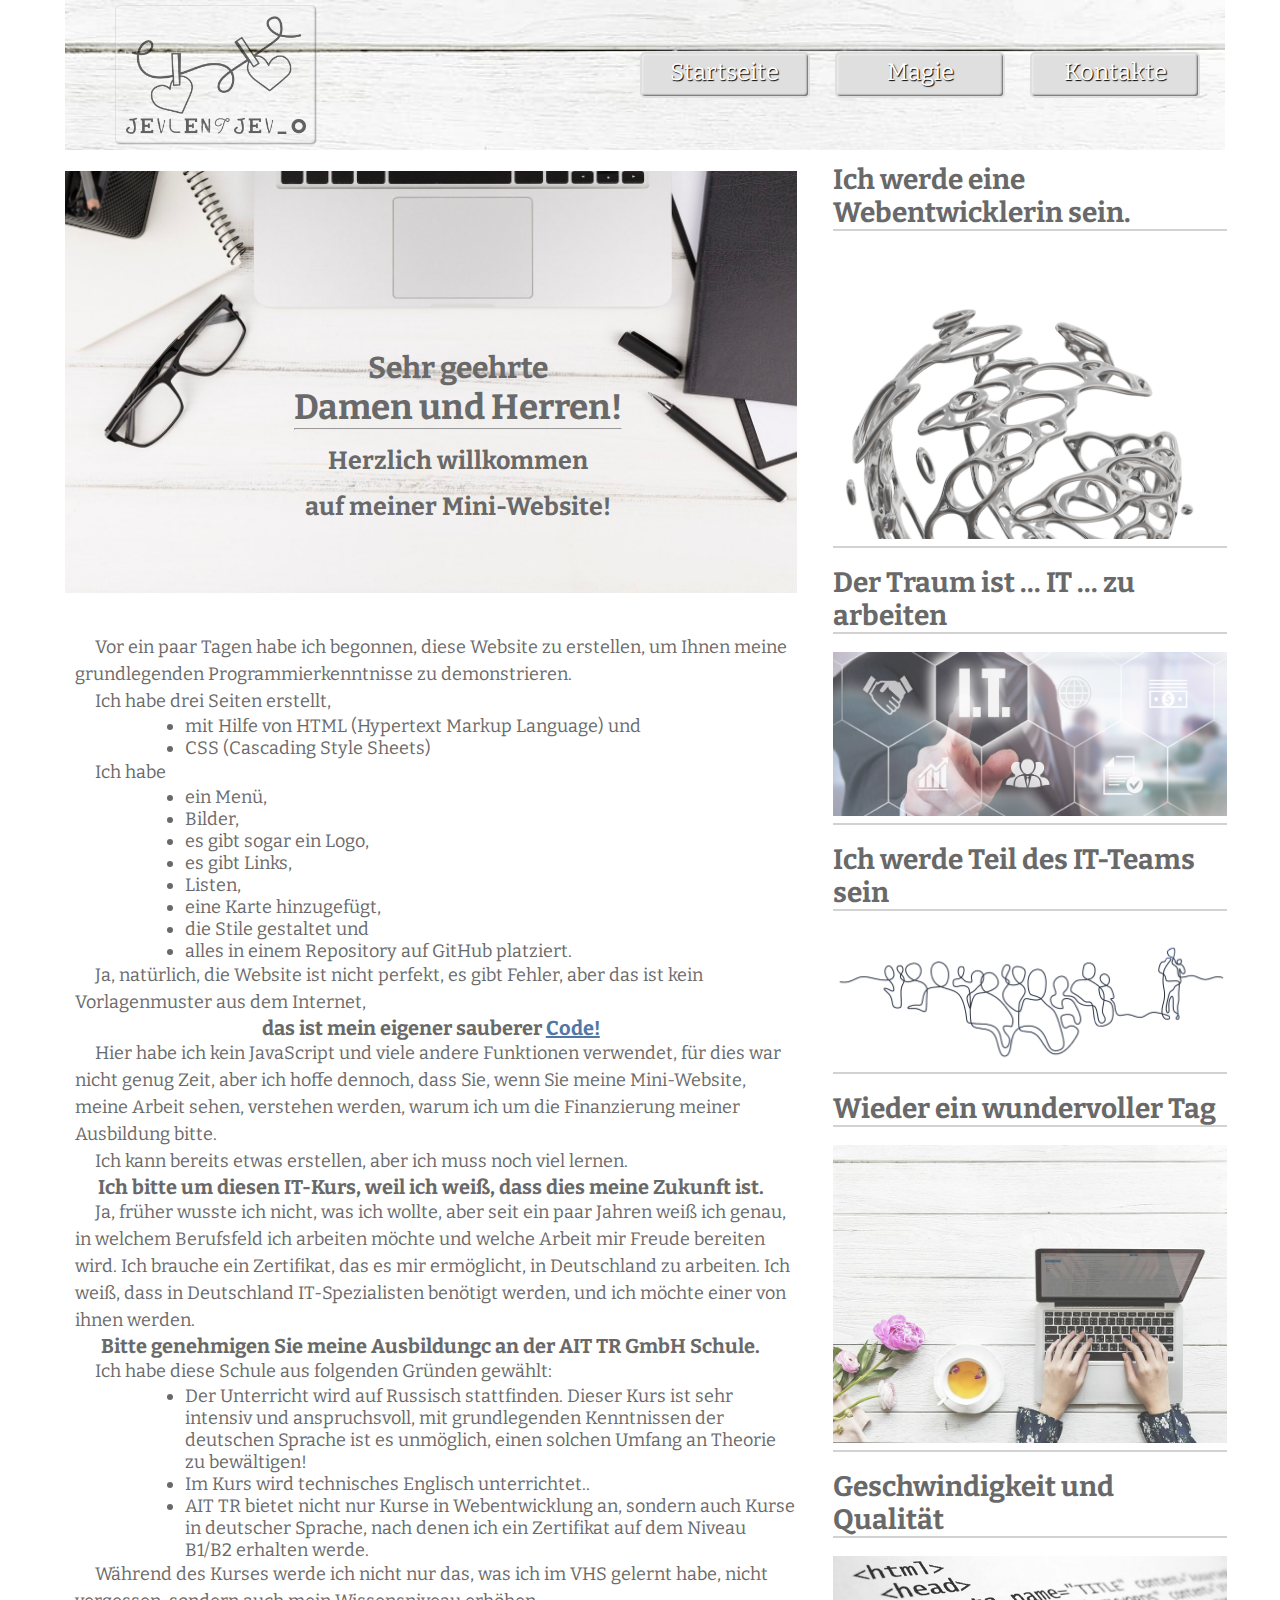
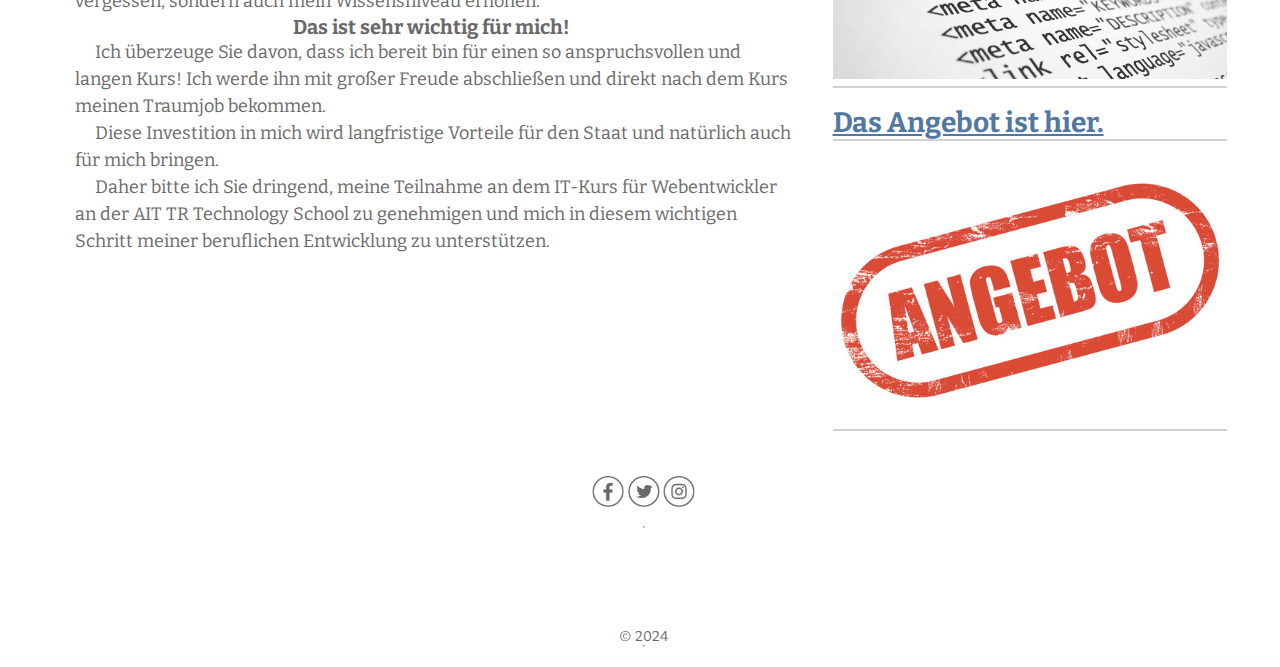
==== commit c82dbcf9: "Update index.html" ====
--- a/index.html
+++ b/index.html
@@ -22,16 +22,16 @@
         <main>
             <section>
                 <article>
-                    <div><img src="images/top-view-of-desk-concept-with-copy-space_23-2148459745.jpg" alt=""> 
-                        <div class="Oksana1"><span>
+                    
+                     <div class="Oksana1">
+                        <span>
                             <h2>Sehr geehrte</h2>
                             <h1>Damen und Herren!</h1><hr/><br>
                             <h3>Herzlich willkommen</h3><br>
-                            <h3>auf meiner Mini-Website!</h3>
-                                <br>
-                            </span>
-                        </div> 
-                    </div>
+                            <h3>auf meiner Mini-Website!</h3><br>
+                        </span>
+                    </div> 
+                   
                     <div class="content">
                         <p>Vor ein paar Tagen habe ich begonnen, diese Website zu erstellen, um Ihnen meine grundlegenden Programmierkenntnisse zu demonstrieren.</p>
                         <p>Ich habe drei Seiten erstellt,</p>
@@ -130,4 +130,4 @@
         </footer>
     </div>
 </body>
-</html>+</html>
--- a/style.css
+++ b/style.css
@@ -125,20 +125,22 @@
     width: 100%;
     position: relative;
 }
-.Oksana{
-    margin: 30px 0 0 100px;
-    position: absolute;
-    z-index: 1;
-}
-.Oksana>h2{
-    font-size: 30px;
-}
-.Oksana>h4{
-    font-size: 40px;
-}
 main>section>article>div>img{
     width: 100%;
     position: relative;
+}
+
+
+.Oksana1{
+    margin-top: 5px;
+    height: 500px;
+    justify-content:center;
+    align-items: center;
+    display: flex;
+    background: url(images/top-view-of-desk-concept-with-copy-space_23-2148459745.jpg);
+    background-size: contain;
+    background-repeat: no-repeat;
+    
 }
 .Oksana1>span{
     top: 350px;
@@ -147,14 +149,43 @@
     left: 23%;
     z-index: 1;
 }
+.Oksana1>span>h1{
+    font-size: 35px;
+}
 .Oksana1>span>h2{
     font-size: 30px;
 }
-.Oksana1>span>h1{
-    font-size: 35px;
-}
 .Oksana1>span>h3{
     font-size: 25px;
+}
+
+
+.Oksana{
+    margin-top: 5px;
+    height: 500px;
+    justify-content:center;
+    align-items: start;
+    display: flex;
+    background: url(images/1d7c3a7a-e-mail-aerial-afternoon-tea-background.jpg);
+    background-size: cover;
+}
+.Oksana>span{
+    top: 200px;
+    text-align:start;
+    position: absolute;
+    left: 15%;
+    z-index: 1;
+}
+.Oksana>span>h2{
+    font-size: 30px;
+}
+.Oksana>span>h4{
+    font-size: 40px;
+}
+
+
+.content{
+    margin-top: -50px;
 }
 .content>p{
     margin-left: 10px;
@@ -170,6 +201,8 @@
     font-size: 20px;
     text-align: center;
 }
+
+
 main.contacts{
     height: 500px;
     justify-content: center;
@@ -186,6 +219,8 @@
     font-size: 20px;
     line-height: 2;
 }
+
+
 .social{
     text-align:right;
     margin: 15px;
@@ -219,6 +254,8 @@
     opacity: 0.8;
     width: 100%;
 }
+
+
 .text{
     margin: 30px;
 }
@@ -249,6 +286,8 @@
     width: 100%;
     height: 100px;
 }
+
+
 footer{
     flex-basis: 5vh;
     display: flex;
@@ -257,57 +296,3 @@
     align-items: center;
     margin: 0px 15px 20px 22px;
 }
-@media screen and (max-width:960px){
-    main>section+aside{
-        display: none;
-    }
-    main>aside{
-        flex-basis: 30%;
-    }
-    main>section{
-        flex-basis: 70%;
-    }
-}
-@media screen and (max-width:900px){
-    .Oksana1>span{
-        top: 300px;
-    } 
-}
-@media screen and (max-width:800px){
-    .Oksana1>span{
-        top: 300px;
-    } 
-}
-@media screen and (max-width:650px){
-    .Oksana1>span{
-        top: 300px;
-    } 
-}
-@media screen and (max-width:600px){
-    header{
-        flex-basis: auto;
-        flex-direction: column;
-    }
-    main{
-        flex-direction: column;
-    }
-    main>aside{
-        flex-basis: 20vh;
-    }
-    main>aside>div {
-        padding: 3% 5%;
-    }
-    main>section{
-        flex-basis: auto;
-        order:-1;
-    }  
-    .Oksana1>span{
-        top: 260px;
-    } 
-    .Oksana1>span>p{
-        font-size: 15px;
-        line-height: 1.5;
-    }
-}
-
-
